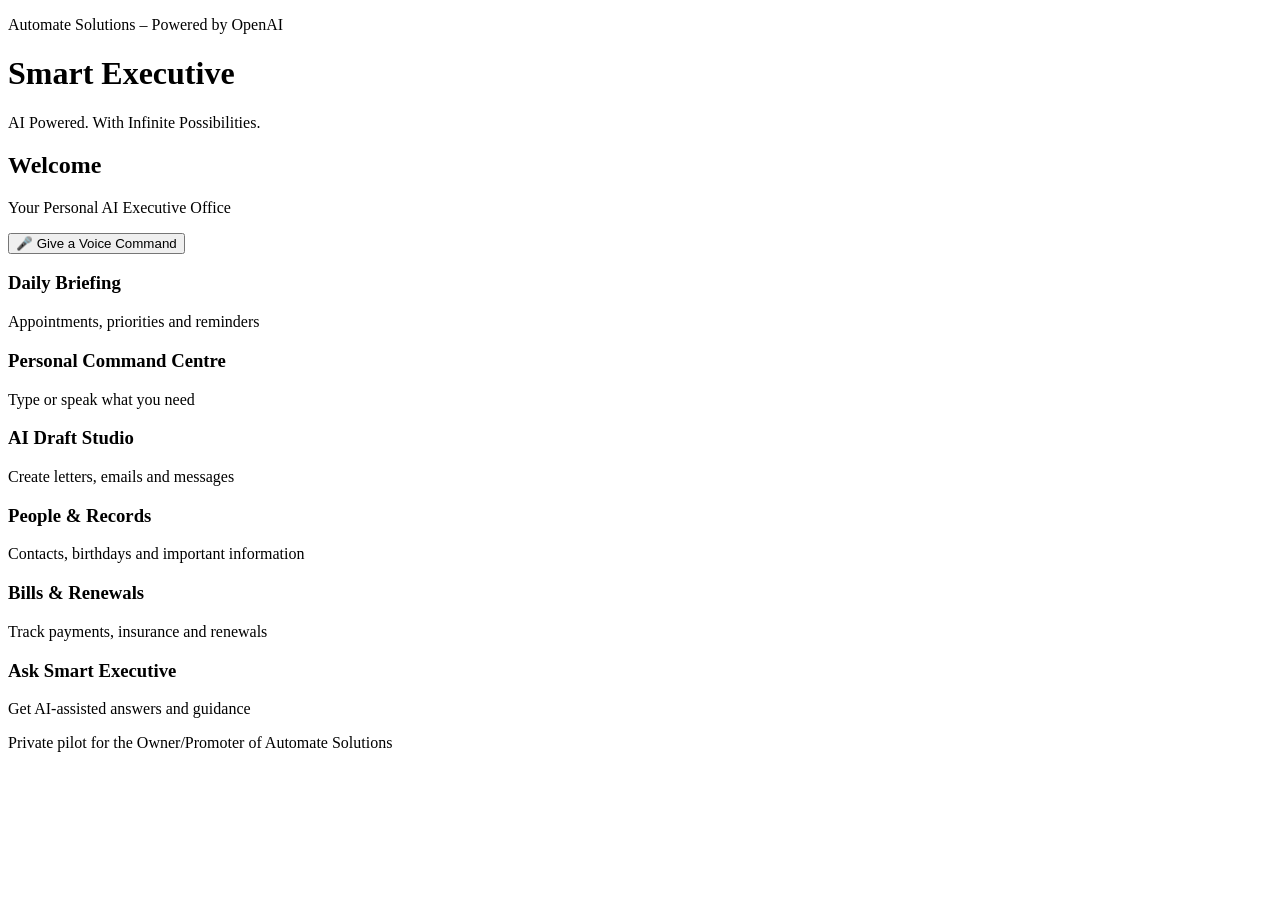
==== smart-executive/index.html @ af788ef5 "Rename index.html to smart-executive/index.html" ====
<!DOCTYPE html>
<html lang="en">
<head>
  <meta charset="UTF-8">
  <meta name="viewport" content="width=device-width, initial-scale=1.0">
  <title>Smart Executive | Automate Solutions</title>
  <link rel="stylesheet" href="style.css">
</head>
<body>
  <header>
    <p>Automate Solutions – Powered by OpenAI</p>
    <h1>Smart Executive</h1>
    <p>AI Powered. With Infinite Possibilities.</p>
  </header>

  <main>
    <section class="welcome">
      <h2 id="greeting">Welcome</h2>
      <p>Your Personal AI Executive Office</p>
      <button id="voiceButton">🎤 Give a Voice Command</button>
    </section>

    <section class="dashboard">
      <article><h3>Daily Briefing</h3><p>Appointments, priorities and reminders</p></article>
      <article><h3>Personal Command Centre</h3><p>Type or speak what you need</p></article>
      <article><h3>AI Draft Studio</h3><p>Create letters, emails and messages</p></article>
      <article><h3>People & Records</h3><p>Contacts, birthdays and important information</p></article>
      <article><h3>Bills & Renewals</h3><p>Track payments, insurance and renewals</p></article>
      <article><h3>Ask Smart Executive</h3><p>Get AI-assisted answers and guidance</p></article>
    </section>
  </main>

  <footer>
    <p>Private pilot for the Owner/Promoter of Automate Solutions</p>
  </footer>

  <script src="app.js"></script>
</body>
</html>
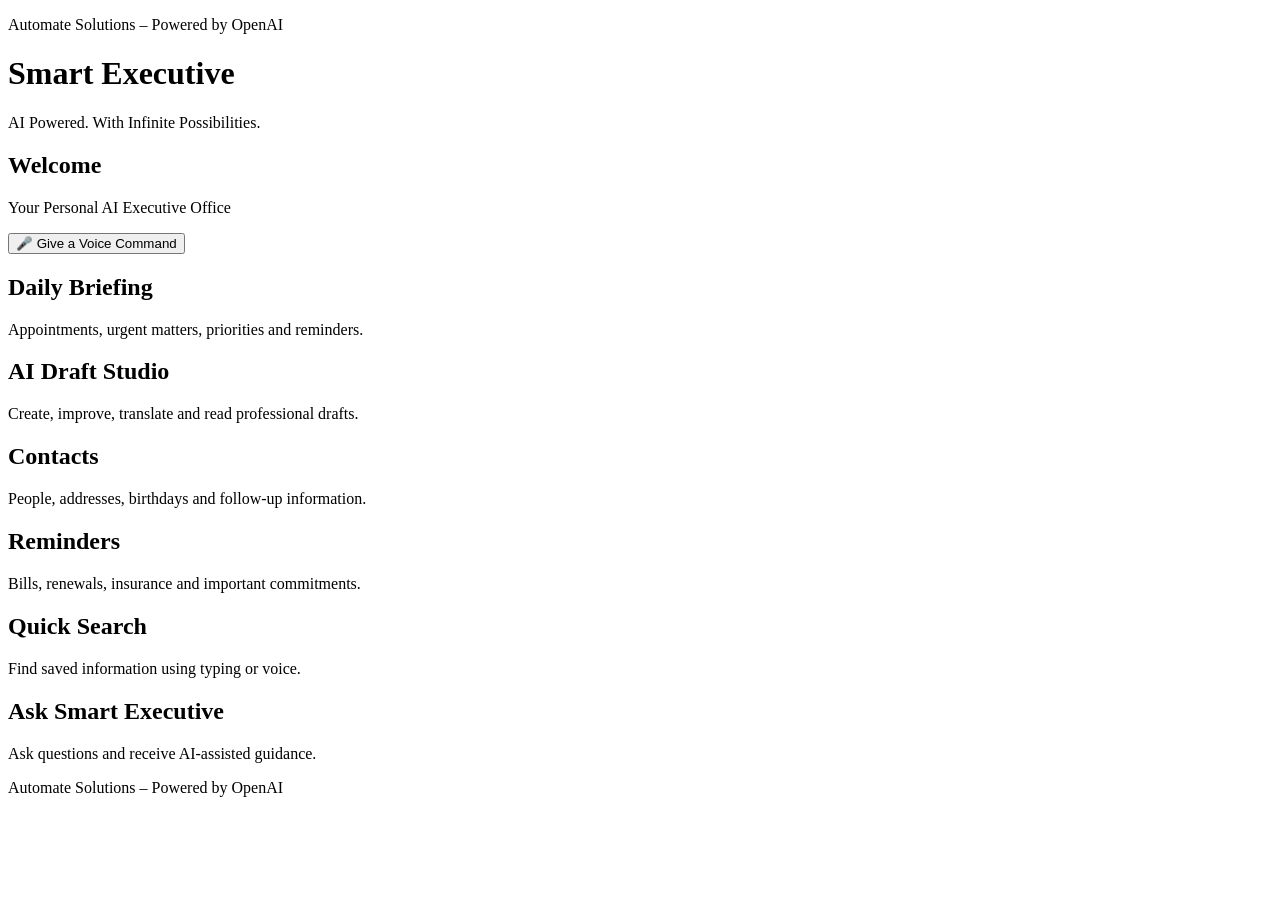
==== commit 1bef1cae: "Revise dashboard articles and footer text Updated section headings and descriptions for clarity and " ====
--- a/smart-executive/index.html
+++ b/smart-executive/index.html
@@ -21,17 +21,40 @@
     </section>
 
     <section class="dashboard">
-      <article><h3>Daily Briefing</h3><p>Appointments, priorities and reminders</p></article>
-      <article><h3>Personal Command Centre</h3><p>Type or speak what you need</p></article>
-      <article><h3>AI Draft Studio</h3><p>Create letters, emails and messages</p></article>
-      <article><h3>People & Records</h3><p>Contacts, birthdays and important information</p></article>
-      <article><h3>Bills & Renewals</h3><p>Track payments, insurance and renewals</p></article>
-      <article><h3>Ask Smart Executive</h3><p>Get AI-assisted answers and guidance</p></article>
+      <article>
+        <h2>Daily Briefing</h2>
+        <p>Appointments, urgent matters, priorities and reminders.</p>
+      </article>
+
+      <article>
+        <h2>AI Draft Studio</h2>
+        <p>Create, improve, translate and read professional drafts.</p>
+      </article>
+
+      <article>
+        <h2>Contacts</h2>
+        <p>People, addresses, birthdays and follow-up information.</p>
+      </article>
+
+      <article>
+        <h2>Reminders</h2>
+        <p>Bills, renewals, insurance and important commitments.</p>
+      </article>
+
+      <article>
+        <h2>Quick Search</h2>
+        <p>Find saved information using typing or voice.</p>
+      </article>
+
+      <article>
+        <h2>Ask Smart Executive</h2>
+        <p>Ask questions and receive AI-assisted guidance.</p>
+      </article>
     </section>
   </main>
 
   <footer>
-    <p>Private pilot for the Owner/Promoter of Automate Solutions</p>
+    <p>Automate Solutions – Powered by OpenAI</p>
   </footer>
 
   <script src="app.js"></script>
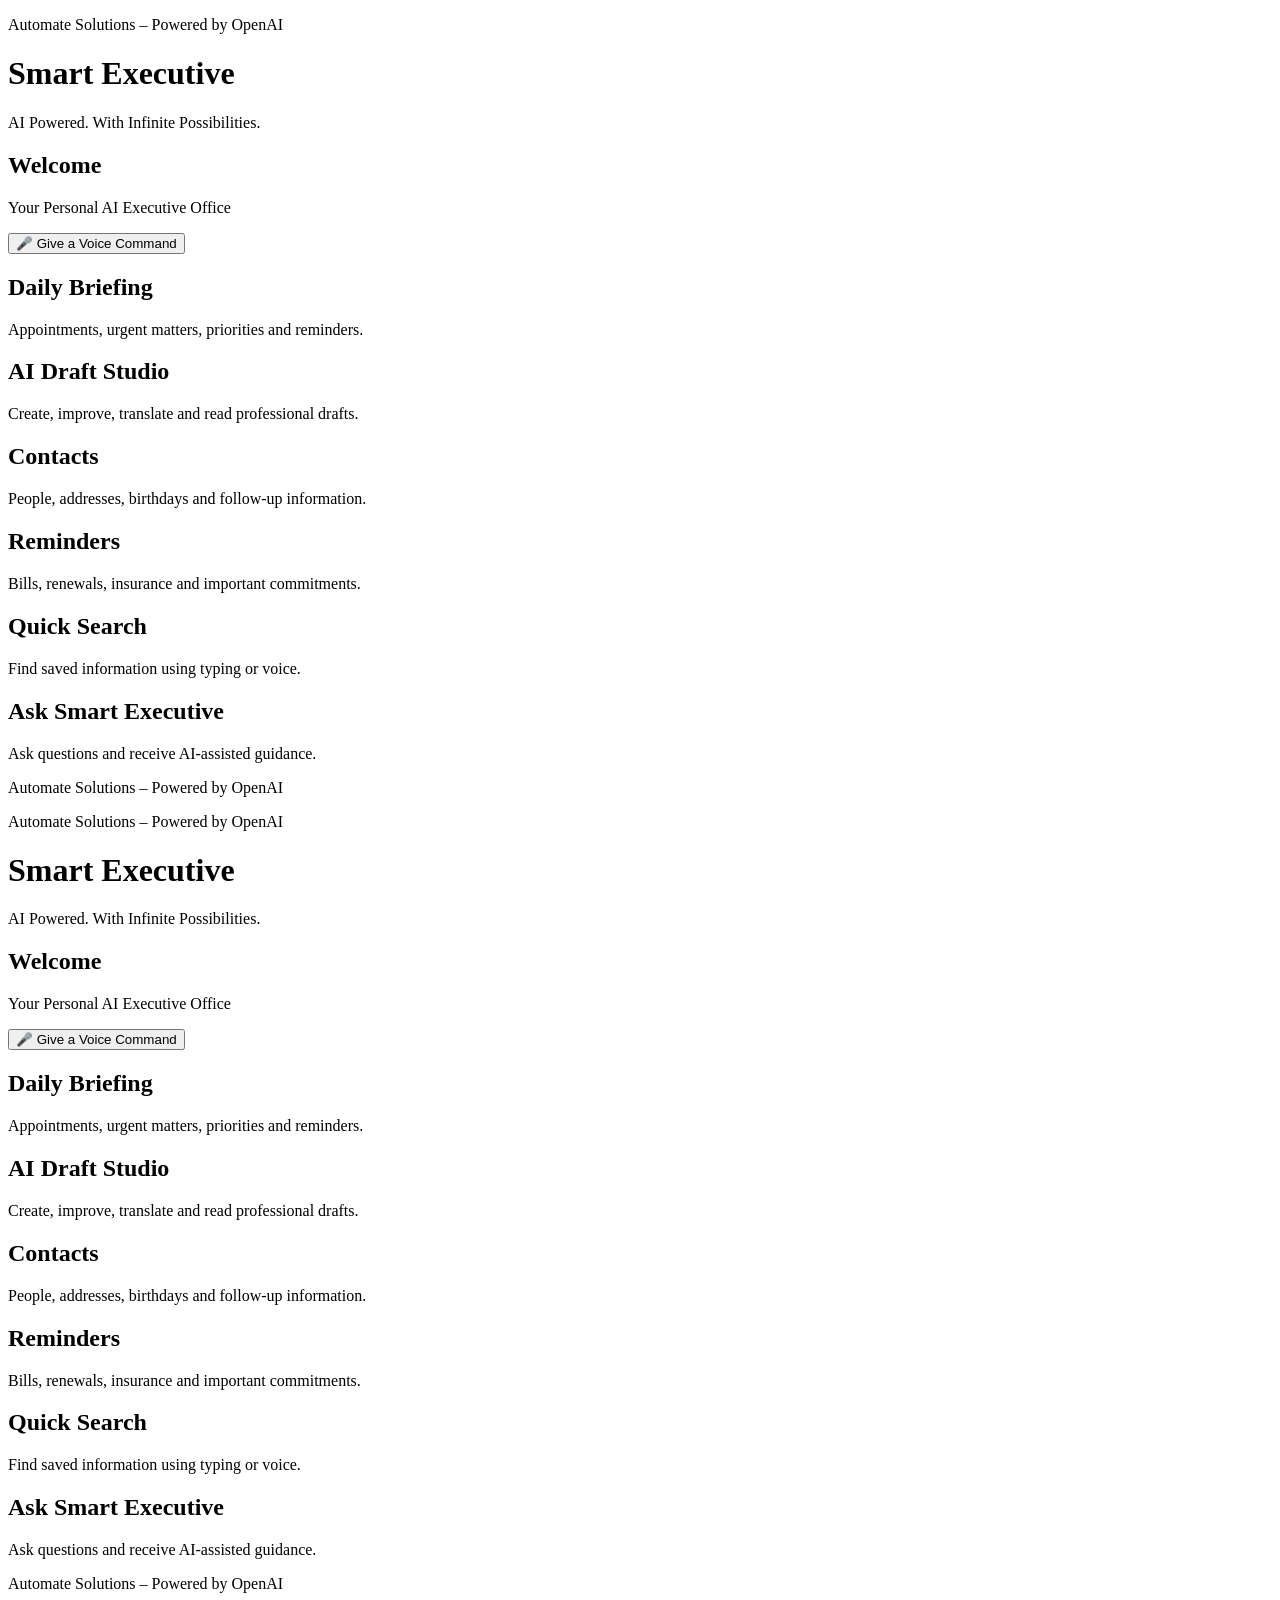
==== commit 405f467d: "Refactor index.html structure and content" ====
--- a/smart-executive/index.html
+++ b/smart-executive/index.html
@@ -59,4 +59,65 @@
 
   <script src="app.js"></script>
 </body>
+</html><!DOCTYPE html>
+<html lang="en">
+<head>
+  <meta charset="UTF-8">
+  <meta name="viewport" content="width=device-width, initial-scale=1.0">
+  <title>Smart Executive | Automate Solutions</title>
+  <link rel="stylesheet" href="style.css">
+</head>
+<body>
+  <header>
+    <p>Automate Solutions – Powered by OpenAI</p>
+    <h1>Smart Executive</h1>
+    <p>AI Powered. With Infinite Possibilities.</p>
+  </header>
+
+  <main>
+    <section class="welcome">
+      <h2 id="greeting">Welcome</h2>
+      <p>Your Personal AI Executive Office</p>
+      <button id="voiceButton">🎤 Give a Voice Command</button>
+    </section>
+
+    <section class="dashboard">
+      <article>
+        <h2>Daily Briefing</h2>
+        <p>Appointments, urgent matters, priorities and reminders.</p>
+      </article>
+
+      <article>
+        <h2>AI Draft Studio</h2>
+        <p>Create, improve, translate and read professional drafts.</p>
+      </article>
+
+      <article>
+        <h2>Contacts</h2>
+        <p>People, addresses, birthdays and follow-up information.</p>
+      </article>
+
+      <article>
+        <h2>Reminders</h2>
+        <p>Bills, renewals, insurance and important commitments.</p>
+      </article>
+
+      <article>
+        <h2>Quick Search</h2>
+        <p>Find saved information using typing or voice.</p>
+      </article>
+
+      <article>
+        <h2>Ask Smart Executive</h2>
+        <p>Ask questions and receive AI-assisted guidance.</p>
+      </article>
+    </section>
+  </main>
+
+  <footer>
+    <p>Automate Solutions – Powered by OpenAI</p>
+  </footer>
+
+  <script src="app.js"></script>
+</body>
 </html>
